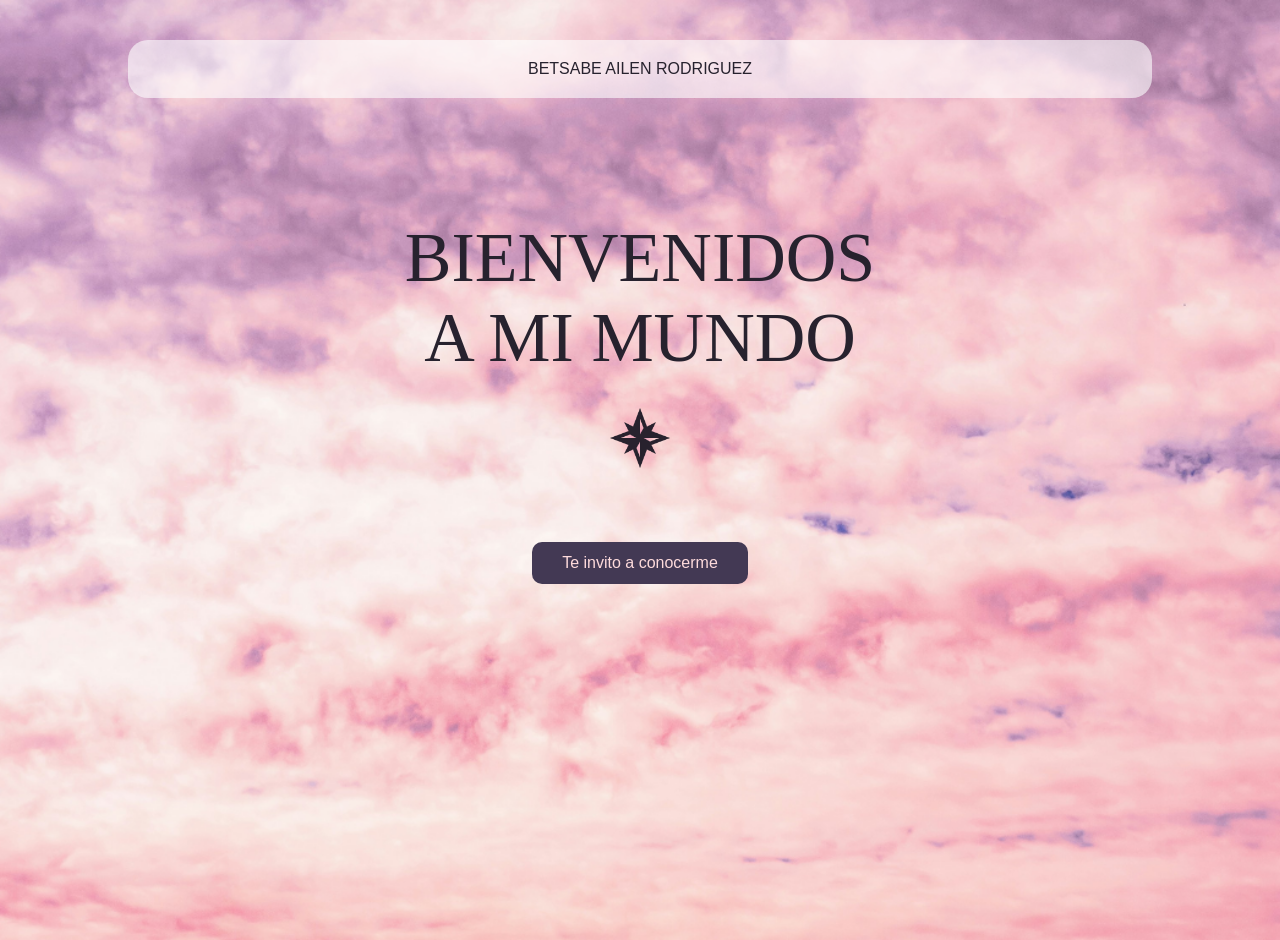
==== index.html @ e7bfa45a "First commit" ====
<!DOCTYPE html>
<html lang="es">

<head>
    <meta charset="UTF-8">
    <meta name="viewport" content="width=device-width, initial-scale=1.0">
    <title>Betsabe Ailen Rodriguez</title>
    <link rel="stylesheet" href="design.css">
</head>

<body class="index-bg">

<section class="header">
    BETSABE AILEN RODRIGUEZ
</section>

<section class="hero">

    <h1 class="titulo">
        BIENVENIDOS <br>
        A MI MUNDO
    </h1>

    <img src="images/estrella.png" class="icono">

    <div class="boton">
        <a href="about.html">Te invito a conocerme</a>
    </div>

</section>

</body>
</html>
---- design.css ----
body{
    margin: 0;
    font-family: Montserrat, Arial, sans-serif;
}

/* =========================
   FONDOS
========================= */

.index-bg{
    background-image: url("images/fondo1.png");
    background-size: cover;
    background-position: center;
    background-repeat: no-repeat;
    min-height: 100vh;
}

.about-bg{
    background-image: url("images/fondo2.png");
    background-size: cover;
    background-position: center;
    background-repeat: no-repeat;
    min-height: 100vh;
}

/* =========================
   INDEX
========================= */

.header{
    text-align: center;
    font-family: Lato, Arial, sans-serif;
    color: #27222e;
    background-color: rgba(255,255,255,0.6);
    margin: 40px auto;
    width: 80%;
    padding: 20px;
    border-radius: 20px;
    box-sizing: border-box;
}

.hero{
    text-align: center;
    margin-top: 120px;
}

.titulo{
    font-family: "Bodoni FLF", serif;
    color: #27222e;
    font-size: 70px;
    font-weight: 400;
    margin: 0;
}

.icono{
    width: 60px;
    margin: 30px 0;
}

.boton{
    margin-top: 40px;
}

.boton a{
    text-decoration: none;
    color: #fedbdc;
    background-color: #433954;
    padding: 12px 30px;
    border-radius: 10px;
    display: inline-block;
    font-family: Montserrat, Arial, sans-serif;
}

/* =========================
   ABOUT
========================= */

.about-body{
    background-image: url("images/fondo2.png");
    background-size: cover;
    background-position: center top;
    background-repeat: no-repeat;
    min-height: 100vh;
    padding-top: 20px;
    box-sizing: border-box;
}

.about-card{
    width: 1180px;
    margin: 22px auto 0 auto;
    background-color: rgba(255, 245, 246, 0.78);
    border-radius: 18px;
    padding: 22px 26px 26px 26px;
    box-sizing: border-box;
    display: flex;
    justify-content: space-between;
    gap: 28px;
}

.about-left{
    width: 58%;
}

.about-right{
    width: 36%;
    padding-top: 6px;
}

.about-header{
    display: flex;
    align-items: flex-start;
    gap: 18px;
    margin-bottom: 12px;
}

.about-photo{
    width: 96px;
    height: 96px;
    border-radius: 50%;
    object-fit: cover;
    flex-shrink: 0;
}

.about-title-group{
    padding-top: 2px;
}

.about-title{
    margin: 0;
    font-family: Lato, Arial, sans-serif;
    font-size: 36px;
    font-weight: 400;
    color: #27222e;
    line-height: 1.1;
}

.about-quote{
    margin: 10px 0 0 0;
    font-family: Lato, Arial, sans-serif;
    font-size: 22px;
    font-weight: 400;
    color: #27222e;
    line-height: 1.2;
}

.about-description{
    margin: 18px 0 18px 0;
    max-width: 640px;
    font-size: 20px;
    line-height: 1.28;
    color: #0e0c0f;
}

.about-highlight{
    width: 560px;
    background-color: #cd96bb;
    border-radius: 12px;
    padding: 18px;
    box-sizing: border-box;
    font-size: 18px;
    line-height: 1.35;
    color: #0e0c0f;
}

.info-block{
    margin-bottom: 16px;
}

.info-title-row{
    display: flex;
    align-items: flex-start;
    gap: 12px;
    margin-bottom: 4px;
}

.info-icon{
    width: 42px;
    height: 42px;
    object-fit: contain;
    margin-top: 2px;
    flex-shrink: 0;
}

.info-title{
    margin: 0;
    font-family: Lato, Arial, sans-serif;
    font-size: 24px;
    font-weight: 400;
    color: #27222e;
    line-height: 1.15;
}

.info-text{
    margin: 2px 0 0 0;
    font-size: 18px;
    line-height: 1.25;
    color: #0e0c0f;
}

/* =========================
   MASCOTAS
========================= */

.pets-block{
    margin-top: 10px;
}

.pets-title{
    margin-bottom: 10px;
}

.pets-container{
    display: flex;
    justify-content: space-around;
    align-items: flex-start;
    gap: 20px;
}

.pet{
    text-align: center;
    width: 120px;
}

.pet img{
    width: 80px;
    height: 80px;
    border-radius: 50%;
    object-fit: cover;
    display: block;
    margin: 0 auto;
}

.pet p{
    margin: 8px 0 0 0;
    font-size: 16px;
    line-height: 1.2;
    color: #0e0c0f;
}

/* =========================
   REDES
========================= */

.social-section{
    margin-left: 44px;
    margin-top: 470px;
    padding-bottom: 26px;
}

.social-title{
    margin: 0 0 10px 0;
    font-size: 18px;
    color: #fff5f6;
}

.social-icon{
    width: 34px;
    height: 34px;
    margin-right: 10px;
    vertical-align: middle;
}
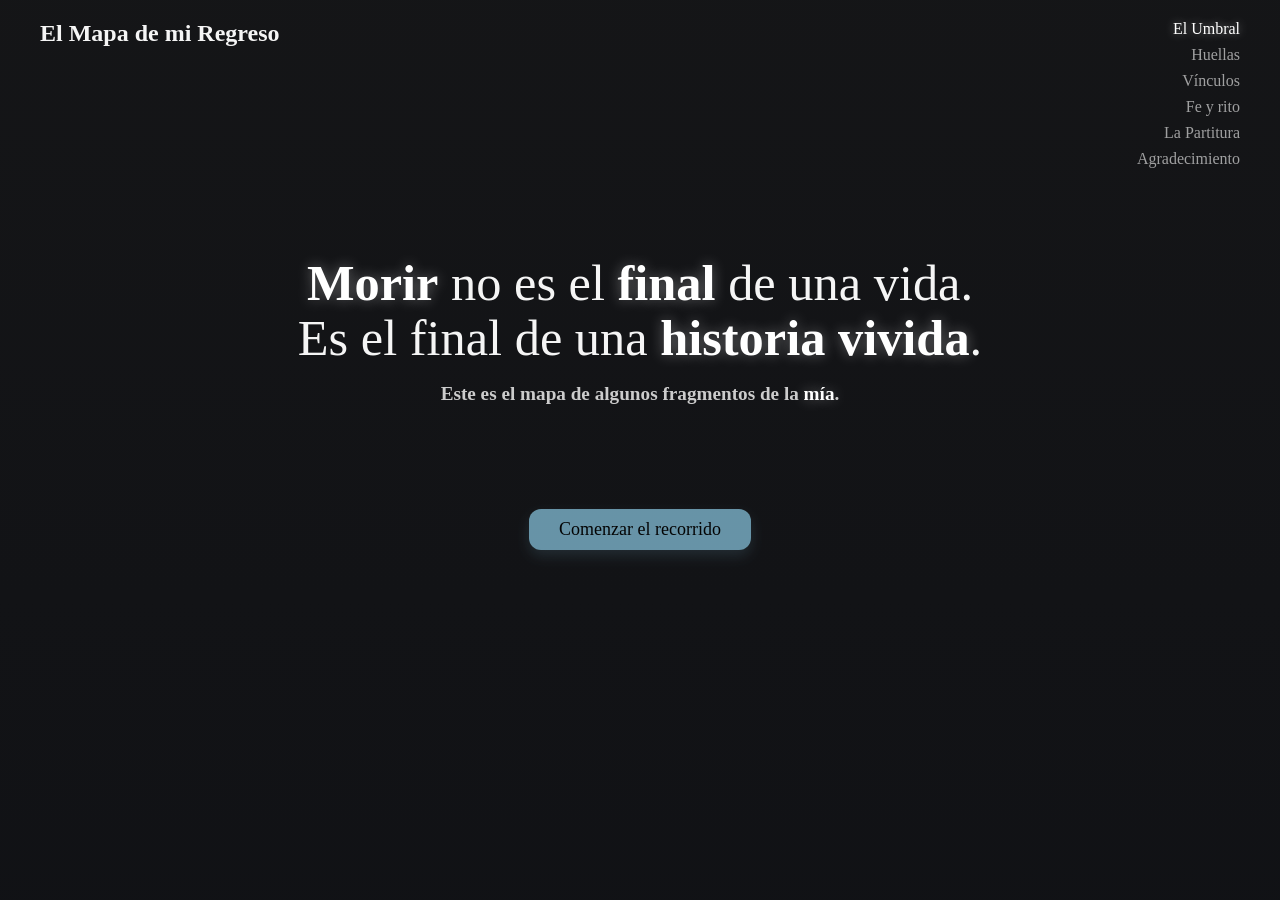
==== commit d4d8c504: "Proyecto rearmado" ====
--- a/index.html
+++ b/index.html
@@ -1,33 +1,176 @@
-<!DOCTYPE html>
+﻿<!DOCTYPE html>
 <html lang="es">
-
 <head>
     <meta charset="UTF-8">
-    <meta name="viewport" content="width=device-width, initial-scale=1.0">
-    <title>Betsabe Ailen Rodriguez</title>
-    <link rel="stylesheet" href="design.css">
+    <title>El Mapa de mi Regreso - El Umbral</title>
+    <style>
+        /* --- Estilos Básicos Basados en el PDF Resumen --- */
+        
+        body {
+            /* Estética sobria con fondo de arena oscura y texto blanco suave [cite: 555] */
+            background-color: #1A1A1A; 
+            background-image: linear-gradient(180deg, rgba(10, 12, 18, 0.34), rgba(10, 12, 18, 0.58)), url("img/fondo-arena.png"); /* Mismo fondo que index.html pero más difuso [cite: 555] */
+            background-size: cover;
+            background-position: top center;
+            background-repeat: no-repeat;
+            background-attachment: scroll;
+            color: #F5F5F5;
+            /* Tipografía Serif para el cuerpo [cite: 555] */
+            font-family: serif; 
+            margin: 0;
+            padding: 0;
+            min-height: 100vh;
+            /* Efecto de aparición suave al cargar [cite: 561] */
+            animation: fadeInAnimation 3s;
+        }
+
+        /* Definición de la animación fade-in [cite: 561] */
+        @keyframes fadeInAnimation {
+            from { opacity: 0; }
+            to { opacity: 1; }
+        }
+
+        /* --- Maquetación del Encabezado (Header) --- */
+        
+        header {
+            /* overflow: hidden para contener los elementos con float  */
+            overflow: hidden; 
+            padding: 20px 40px;
+        }
+
+        .titulo-web {
+            /* Título de la web en el extremo superior izquierdo  */
+            float: left;
+            font-size: 24px;
+            margin: 0;
+        }
+
+        /* --- Menú de Navegación Vertical Minimalista --- */
+        
+        nav.menu-vertical {
+            /* Menú desplegado en el extremo derecho  */
+            float: right; 
+        }
+
+        nav.menu-vertical ul {
+            /* Estructurado como una lista sin puntos  */
+            list-style-type: none; 
+            margin: 0;
+            padding: 0;
+            /* Alineación del texto a la derecha dentro del menú vertical */
+            text-align: right; 
+        }
+
+        nav.menu-vertical li {
+            margin-bottom: 8px; /* Espaciado entre opciones */
+        }
+
+        nav.menu-vertical a {
+            /* Enlaces en color blanco para suavidad visual y sin subrayado [cite: 555, 557] */
+            color: #F5F5F5; 
+            text-decoration: none; 
+            font-size: 16px;
+            transition: color 0.25s ease, opacity 0.25s ease, text-shadow 0.25s ease;
+            opacity: 0.62;
+            text-shadow: none;
+        }
+
+        nav.menu-vertical a:hover,
+        nav.menu-vertical a.active {
+            color: #FFFFFF;
+            opacity: 1;
+            text-shadow: 0 0 10px rgba(255, 255, 255, 0.45);
+        }
+
+        /* --- Contenido Principal Centrado --- */
+        
+        main.contenido-centrado {
+            /* Contenido principal alineado al medio como punto focal  */
+            text-align: center; 
+            /* Posicionamiento estático con márgenes para centrado vertical visual */
+            margin-top: 60px; 
+            padding: 0 20px;
+        }
+
+        h1.frase-potente {
+            /* Frase potente en tipografía Serif blanca [cite: 555, 558] */
+            font-size: 3.15em;
+            line-height: 1.1;
+            margin-bottom: 8px;
+            font-weight: normal; /* Para un aspecto más sobrio y reflexivo [cite: 554] */
+        }
+
+        .resalte-palabra {
+            color: #FFFFFF;
+            font-weight: 600;
+            text-shadow: 0 0 14px rgba(255, 255, 255, 0.35);
+        }
+
+        h2.subfrase {
+            /* Subfrase con matiz personal  */
+            font-size: 1.2em;
+            margin-bottom: 100px;
+            color: #CCCCCC; /* Un gris más suave */
+        }
+
+        /* --- Botón de Acción Estilizado --- */
+        
+        .boton-comenzar {
+            /* Enlace estilizado como botón con esquinas redondeadas y fondo celeste suave  */
+            display: inline-block; 
+            margin-top: 4px;
+            padding: 10px 30px;
+            background-color: skyblue; 
+            color: black; /* Texto oscuro para contraste */
+            text-decoration: none; 
+            border-radius: 12px; 
+            font-size: 18px;
+            opacity: 0.78;
+            filter: brightness(0.9) saturate(0.9);
+            box-shadow: 0 6px 14px rgba(135, 206, 235, 0.2);
+            /* Transición suave para la interacción (hover) */
+            transition: opacity 0.25s ease, filter 0.25s ease, box-shadow 0.25s ease, transform 0.25s ease; 
+        }
+
+        .boton-comenzar:hover {
+            opacity: 1;
+            filter: brightness(1.12) saturate(1.08);
+            box-shadow: 0 10px 24px rgba(135, 206, 235, 0.45);
+            transform: translateY(-1px);
+        }
+
+    </style>
 </head>
+<body>
 
-<body class="index-bg">
+    <audio id="musicaFondo" autoplay loop>
+        <source src="audio/wagner-symphony.mp3" type="audio/mpeg">
+        Tu navegador no soporta el elemento de audio.
+    </audio>
 
-<section class="header">
-    BETSABE AILEN RODRIGUEZ
-</section>
+    <header>
+        <h1 class="titulo-web">El Mapa de mi Regreso </h1>
+        <nav class="menu-vertical">
+            <ul>
+                <li><a href="index.html" class="active">El Umbral </a></li>
+                <li><a href="huellas.html">Huellas </a></li>
+                <li><a href="vinculos-entrada.html">Vínculos </a></li>
+                <li><a href="fe-rito.html">Fe y rito </a></li>
+                <li><a href="partitura.html">La Partitura </a></li>
+                <li><a href="agradecimiento.html">Agradecimiento </a></li>
+            </ul>
+        </nav>
+    </header>
 
-<section class="hero">
-
-    <h1 class="titulo">
-        BIENVENIDOS <br>
-        A MI MUNDO
-    </h1>
-
-    <img src="images/estrella.png" class="icono">
-
-    <div class="boton">
-        <a href="about.html">Te invito a conocerme</a>
-    </div>
-
-</section>
+    <main class="contenido-centrado">
+        <h1 class="frase-potente"><span class="resalte-palabra">Morir</span> no es el <span class="resalte-palabra">final</span> de una vida.<br>Es el final de una <span class="resalte-palabra">historia vivida</span>.</h1>
+        <h2 class="subfrase">Este es el mapa de algunos fragmentos de la <span class="resalte-palabra">mía</span>.</h2>
+        
+        <a href="huellas.html" class="boton-comenzar" onclick="document.getElementById('musicaFondo').play()">
+            Comenzar el recorrido 
+        </a>
+    </main>
 
 </body>
-</html>+</html>
+
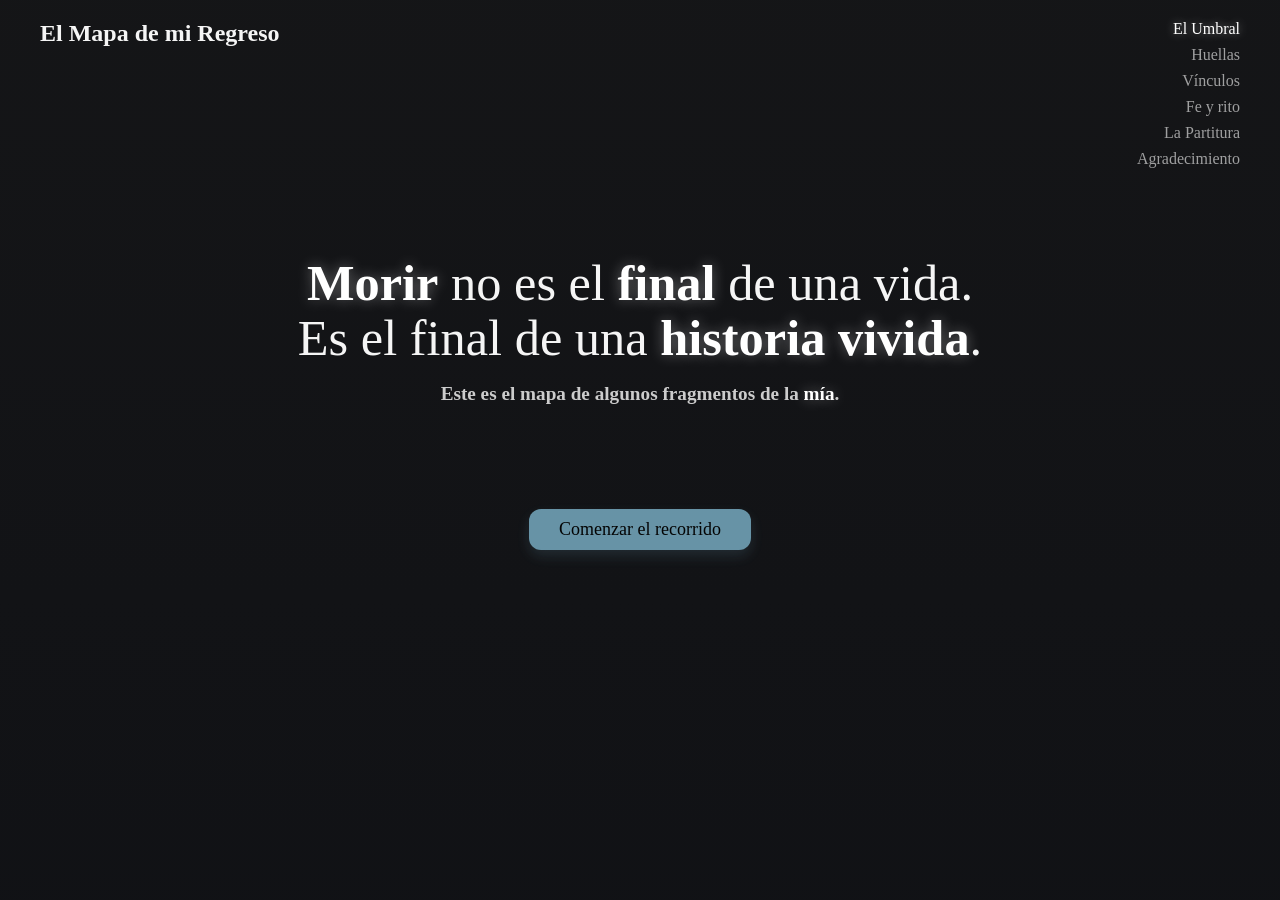
==== commit 16f3919d: "Se eliminó el código JavaScript no utilizado para el observador de intersecciones y las animaciones," ====
--- a/index.html
+++ b/index.html
@@ -2,6 +2,7 @@
 <html lang="es">
 <head>
     <meta charset="UTF-8">
+    <link rel="icon" type="image/x-icon" href="img/star.ico">
     <title>El Mapa de mi Regreso - El Umbral</title>
     <style>
         /* --- Estilos Básicos Basados en el PDF Resumen --- */
@@ -166,7 +167,7 @@
         <h1 class="frase-potente"><span class="resalte-palabra">Morir</span> no es el <span class="resalte-palabra">final</span> de una vida.<br>Es el final de una <span class="resalte-palabra">historia vivida</span>.</h1>
         <h2 class="subfrase">Este es el mapa de algunos fragmentos de la <span class="resalte-palabra">mía</span>.</h2>
         
-        <a href="huellas.html" class="boton-comenzar" onclick="document.getElementById('musicaFondo').play()">
+        <a href="huellas.html" class="boton-comenzar">
             Comenzar el recorrido 
         </a>
     </main>
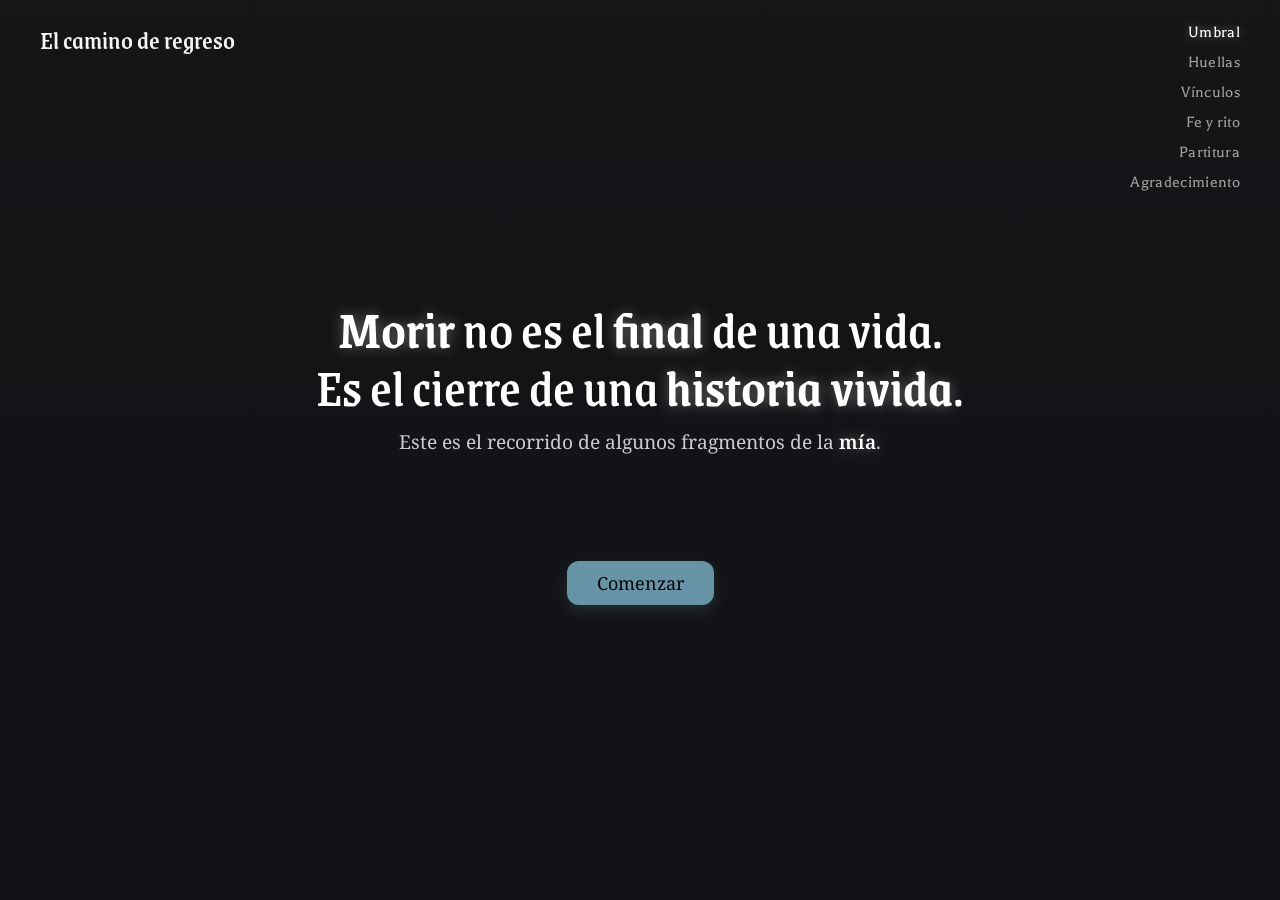
==== commit 4e504aef: "fix: formato css" ====
--- a/index.html
+++ b/index.html
@@ -1,148 +1,13 @@
-﻿<!DOCTYPE html>
+<!DOCTYPE html>
 <html lang="es">
 <head>
     <meta charset="UTF-8">
+    <meta name="viewport" content="width=device-width, initial-scale=1.0">
     <link rel="icon" type="image/x-icon" href="img/star.ico">
-    <title>El Mapa de mi Regreso - El Umbral</title>
-    <style>
-        /* --- Estilos Básicos Basados en el PDF Resumen --- */
-        
-        body {
-            /* Estética sobria con fondo de arena oscura y texto blanco suave [cite: 555] */
-            background-color: #1A1A1A; 
-            background-image: linear-gradient(180deg, rgba(10, 12, 18, 0.34), rgba(10, 12, 18, 0.58)), url("img/fondo-arena.png"); /* Mismo fondo que index.html pero más difuso [cite: 555] */
-            background-size: cover;
-            background-position: top center;
-            background-repeat: no-repeat;
-            background-attachment: scroll;
-            color: #F5F5F5;
-            /* Tipografía Serif para el cuerpo [cite: 555] */
-            font-family: serif; 
-            margin: 0;
-            padding: 0;
-            min-height: 100vh;
-            /* Efecto de aparición suave al cargar [cite: 561] */
-            animation: fadeInAnimation 3s;
-        }
-
-        /* Definición de la animación fade-in [cite: 561] */
-        @keyframes fadeInAnimation {
-            from { opacity: 0; }
-            to { opacity: 1; }
-        }
-
-        /* --- Maquetación del Encabezado (Header) --- */
-        
-        header {
-            /* overflow: hidden para contener los elementos con float  */
-            overflow: hidden; 
-            padding: 20px 40px;
-        }
-
-        .titulo-web {
-            /* Título de la web en el extremo superior izquierdo  */
-            float: left;
-            font-size: 24px;
-            margin: 0;
-        }
-
-        /* --- Menú de Navegación Vertical Minimalista --- */
-        
-        nav.menu-vertical {
-            /* Menú desplegado en el extremo derecho  */
-            float: right; 
-        }
-
-        nav.menu-vertical ul {
-            /* Estructurado como una lista sin puntos  */
-            list-style-type: none; 
-            margin: 0;
-            padding: 0;
-            /* Alineación del texto a la derecha dentro del menú vertical */
-            text-align: right; 
-        }
-
-        nav.menu-vertical li {
-            margin-bottom: 8px; /* Espaciado entre opciones */
-        }
-
-        nav.menu-vertical a {
-            /* Enlaces en color blanco para suavidad visual y sin subrayado [cite: 555, 557] */
-            color: #F5F5F5; 
-            text-decoration: none; 
-            font-size: 16px;
-            transition: color 0.25s ease, opacity 0.25s ease, text-shadow 0.25s ease;
-            opacity: 0.62;
-            text-shadow: none;
-        }
-
-        nav.menu-vertical a:hover,
-        nav.menu-vertical a.active {
-            color: #FFFFFF;
-            opacity: 1;
-            text-shadow: 0 0 10px rgba(255, 255, 255, 0.45);
-        }
-
-        /* --- Contenido Principal Centrado --- */
-        
-        main.contenido-centrado {
-            /* Contenido principal alineado al medio como punto focal  */
-            text-align: center; 
-            /* Posicionamiento estático con márgenes para centrado vertical visual */
-            margin-top: 60px; 
-            padding: 0 20px;
-        }
-
-        h1.frase-potente {
-            /* Frase potente en tipografía Serif blanca [cite: 555, 558] */
-            font-size: 3.15em;
-            line-height: 1.1;
-            margin-bottom: 8px;
-            font-weight: normal; /* Para un aspecto más sobrio y reflexivo [cite: 554] */
-        }
-
-        .resalte-palabra {
-            color: #FFFFFF;
-            font-weight: 600;
-            text-shadow: 0 0 14px rgba(255, 255, 255, 0.35);
-        }
-
-        h2.subfrase {
-            /* Subfrase con matiz personal  */
-            font-size: 1.2em;
-            margin-bottom: 100px;
-            color: #CCCCCC; /* Un gris más suave */
-        }
-
-        /* --- Botón de Acción Estilizado --- */
-        
-        .boton-comenzar {
-            /* Enlace estilizado como botón con esquinas redondeadas y fondo celeste suave  */
-            display: inline-block; 
-            margin-top: 4px;
-            padding: 10px 30px;
-            background-color: skyblue; 
-            color: black; /* Texto oscuro para contraste */
-            text-decoration: none; 
-            border-radius: 12px; 
-            font-size: 18px;
-            opacity: 0.78;
-            filter: brightness(0.9) saturate(0.9);
-            box-shadow: 0 6px 14px rgba(135, 206, 235, 0.2);
-            /* Transición suave para la interacción (hover) */
-            transition: opacity 0.25s ease, filter 0.25s ease, box-shadow 0.25s ease, transform 0.25s ease; 
-        }
-
-        .boton-comenzar:hover {
-            opacity: 1;
-            filter: brightness(1.12) saturate(1.08);
-            box-shadow: 0 10px 24px rgba(135, 206, 235, 0.45);
-            transform: translateY(-1px);
-        }
-
-    </style>
+    <link rel="stylesheet" href="css/styles.css">
+    <title>El camino de regreso - Umbral</title>
 </head>
-<body>
+<body id="pagina-umbral">
 
     <audio id="musicaFondo" autoplay loop>
         <source src="audio/wagner-symphony.mp3" type="audio/mpeg">
@@ -150,28 +15,28 @@
     </audio>
 
     <header>
-        <h1 class="titulo-web">El Mapa de mi Regreso </h1>
+        <h1 class="titulo-web">El camino de regreso</h1>
         <nav class="menu-vertical">
             <ul>
-                <li><a href="index.html" class="active">El Umbral </a></li>
-                <li><a href="huellas.html">Huellas </a></li>
-                <li><a href="vinculos-entrada.html">Vínculos </a></li>
-                <li><a href="fe-rito.html">Fe y rito </a></li>
-                <li><a href="partitura.html">La Partitura </a></li>
-                <li><a href="agradecimiento.html">Agradecimiento </a></li>
+                <li><a href="index.html" class="active">Umbral</a></li>
+                <li><a href="huellas.html">Huellas</a></li>
+                <li><a href="vinculos-entrada.html">Vínculos</a></li>
+                <li><a href="fe-rito.html">Fe y rito</a></li>
+                <li><a href="partitura.html">Partitura</a></li>
+                <li><a href="agradecimiento.html">Agradecimiento</a></li>
             </ul>
         </nav>
     </header>
 
     <main class="contenido-centrado">
-        <h1 class="frase-potente"><span class="resalte-palabra">Morir</span> no es el <span class="resalte-palabra">final</span> de una vida.<br>Es el final de una <span class="resalte-palabra">historia vivida</span>.</h1>
-        <h2 class="subfrase">Este es el mapa de algunos fragmentos de la <span class="resalte-palabra">mía</span>.</h2>
-        
-        <a href="huellas.html" class="boton-comenzar">
-            Comenzar el recorrido 
-        </a>
+        <h1 class="titulo-especial">
+            <span class="resalte-palabra">Morir</span> no es el <span class="resalte-palabra">final</span> de una vida.<br>
+            Es el cierre de una <span class="resalte-palabra">historia vivida</span>.
+        </h1>
+        <h2 class="subtitulo-especial">Este es el recorrido de algunos fragmentos de la <span class="resalte-palabra">mía</span>.</h2>
+
+        <a href="huellas.html" class="boton-comenzar">Comenzar</a>
     </main>
 
 </body>
 </html>
-
--- a/css/styles.css
+++ b/css/styles.css
@@ -0,0 +1,825 @@
+/* =============================================================
+   El Camino de Regreso — CSS global unificado
+   Organización:
+        1. Base
+        2. Layout (header, nav, main)
+        3. Tipografía
+        4. Componentes
+        5. Páginas específicas
+        6. Responsive
+   ============================================================= */
+
+@import url('https://fonts.googleapis.com/css2?family=Balthazar&family=Caveat&family=Grenze:wght@400;500&family=Noto+Sans:wght@400;600&family=Noto+Serif:ital,wght@0,400;0,600;1,400&display=swap');
+
+
+/* =============================================================
+   1. BASE
+   ============================================================= */
+
+body {
+    background-color: #1A1A1A;
+    background-size: cover;
+    background-position: top center;
+    background-repeat: no-repeat;
+    background-attachment: scroll;
+    color: #F5F5F5;
+    font-family: 'Noto Sans', sans-serif;
+    margin: 0;
+    padding: 0;
+    min-height: 100vh;
+    animation: fadeInAnimation 3s;
+}
+
+@keyframes fadeInAnimation {
+    from { opacity: 0; }
+    to { opacity: 1; }
+}
+
+
+/* =============================================================
+   2. LAYOUT
+   ============================================================= */
+
+/* ---- Header tipo A: flotante sobre el flujo (portadas e índices) ---- */
+header {
+    overflow: hidden;
+    padding: 20px 40px;
+}
+
+.titulo-web {
+    float: left;
+    font-family: 'Grenze', serif;
+    font-size: 26px;
+    font-weight: 500;
+    margin: 0;
+}
+
+nav.menu-vertical {
+    float: right;
+}
+
+nav.menu-vertical ul {
+    list-style-type: none;
+    margin: 0;
+    padding: 0;
+    text-align: right;
+}
+
+nav.menu-vertical li {
+    margin-bottom: 8px;
+}
+
+nav.menu-vertical a {
+    color: #F5F5F5;
+    text-decoration: none;
+    font-family: 'Balthazar', serif;
+    font-size: 17px;
+    letter-spacing: 0.02em;
+    opacity: 0.62;
+    text-shadow: none;
+    transition: color 0.25s ease, opacity 0.25s ease, text-shadow 0.25s ease;
+}
+
+nav.menu-vertical a:hover,
+nav.menu-vertical a.active {
+    color: #FFFFFF;
+    opacity: 1;
+    text-shadow: 0 0 10px rgba(255, 255, 255, 0.45);
+}
+
+/* ---- Header tipo B: fijo arriba (páginas narrativas) ---- */
+body.header-fijo header {
+    overflow: visible;
+    display: flex;
+    justify-content: space-between;
+    align-items: flex-start;
+    gap: 24px;
+    padding: 20px 40px;
+    position: fixed;
+    top: 0;
+    left: 0;
+    width: 100%;
+    box-sizing: border-box;
+    z-index: 1000;
+}
+
+body.header-fijo .titulo-web {
+    float: none;
+}
+
+body.header-fijo nav.menu-vertical {
+    float: none;
+    flex-shrink: 0;
+}
+
+/* ---- Contenedores de contenido ---- */
+main.contenido-centrado {
+    text-align: center;
+    margin-top: 60px;
+    padding: 0 20px;
+}
+
+main.contenido-bloques {
+    text-align: center;
+    margin-top: 0;
+    padding: 130px 20px 120px;
+}
+
+main.contenido-seccion {
+    text-align: center;
+    margin-top: 60px;
+    padding: 0 20px 80px 20px;
+}
+
+
+/* =============================================================
+   3. TIPOGRAFÍA
+   ============================================================= */
+
+/* ---- Títulos de sección ---- */
+h1.titulo-seccion,
+h2.titulo-seccion {
+    font-family: 'Balthazar', serif;
+    line-height: 1.2;
+    margin: 0 0 28px;
+    font-weight: normal;
+    color: #FFFFFF;
+    letter-spacing: 0.01em;
+}
+
+h1.titulo-seccion {
+    font-size: 3.3em;
+}
+
+h2.titulo-seccion {
+    font-size: 2.2em;
+}
+
+/* ---- Títulos especiales (portadas / cierres) ---- */
+h1.titulo-especial {
+    font-family: 'Grenze', serif;
+    font-size: 3.3em;
+    line-height: 1.1;
+    margin: 0 0 28px;
+    font-weight: 500;
+    color: #FFFFFF;
+}
+
+h2.subtitulo-especial {
+    font-family: 'Noto Serif', serif;
+    font-size: 1.2em;
+    line-height: 1.5;
+    margin: -16px auto 32px;
+    font-weight: normal;
+    color: #CCCCCC;
+    max-width: 820px;
+}
+
+/* ---- Párrafos ---- */
+p.texto-narrativo {
+    font-family: 'Noto Sans', sans-serif;
+    font-size: 1.05em;
+    line-height: 1.65;
+    color: #CCCCCC;
+    max-width: 800px;
+    margin: 0 auto 12px auto;
+    text-align: center;
+}
+
+p.entrada-texto {
+    font-family: 'Noto Sans', sans-serif;
+    font-size: 1.08em;
+    line-height: 1.65;
+    color: #D5D5D5;
+    max-width: 820px;
+    margin: 0 auto 20px auto;
+    text-align: center;
+}
+
+p.frase-reflexiva {
+    font-family: 'Noto Serif', serif;
+    font-size: 1.08em;
+    line-height: 1.7;
+    color: #D8D8D8;
+    font-style: italic;
+    max-width: 720px;
+    margin: 30px auto 0;
+    text-align: center;
+}
+
+.resalte-palabra {
+    color: #FFFFFF;
+    font-weight: 600;
+    text-shadow: 0 0 14px rgba(255, 255, 255, 0.35);
+}
+
+
+/* =============================================================
+   4. COMPONENTES
+   ============================================================= */
+
+/* ---- Bloque narrativo de pantalla completa ---- */
+.bloque-narrativo {
+    min-height: calc(100vh - 150px);
+    display: flex;
+    flex-direction: column;
+    justify-content: center;
+    align-items: center;
+    margin-bottom: 0;
+    padding: 20px 0;
+    box-sizing: border-box;
+}
+
+/* ---- Botón rectangular pill (comenzar / continuar) ---- */
+.boton-comenzar,
+.boton-continuar {
+    display: inline-block;
+    margin-top: 4px;
+    padding: 10px 30px;
+    background-color: skyblue;
+    color: black;
+    text-decoration: none;
+    border-radius: 12px;
+    font-family: 'Noto Serif', serif;
+    font-size: 18px;
+    opacity: 0.78;
+    filter: brightness(0.9) saturate(0.9);
+    box-shadow: 0 6px 14px rgba(135, 206, 235, 0.2);
+    transition: opacity 0.25s ease, filter 0.25s ease, box-shadow 0.25s ease, transform 0.25s ease;
+}
+
+.boton-comenzar:hover,
+.boton-continuar:hover {
+    opacity: 1;
+    filter: brightness(1.12) saturate(1.08);
+    box-shadow: 0 10px 24px rgba(135, 206, 235, 0.45);
+    transform: translateY(-1px);
+}
+
+/* ---- Botón circular flotante (siguiente sección) ---- */
+.boton-flecha {
+    position: fixed;
+    right: 22px;
+    top: 50%;
+    transform: translateY(-50%);
+    display: inline-flex;
+    align-items: center;
+    justify-content: center;
+    width: 54px;
+    height: 54px;
+    background-color: skyblue;
+    color: black;
+    text-decoration: none;
+    border-radius: 999px;
+    font-family: 'Noto Serif', serif;
+    font-size: 28px;
+    font-weight: bold;
+    opacity: 0.78;
+    filter: brightness(0.9) saturate(0.9);
+    box-shadow: 0 6px 14px rgba(135, 206, 235, 0.2);
+    transition: opacity 0.25s ease, filter 0.25s ease, box-shadow 0.25s ease, transform 0.25s ease;
+    z-index: 50;
+}
+
+.boton-flecha:hover {
+    opacity: 1;
+    filter: brightness(1.12) saturate(1.08);
+    box-shadow: 0 10px 24px rgba(135, 206, 235, 0.45);
+    transform: translateY(calc(-50% - 1px));
+}
+
+/* ---- Lista de vínculos (mapa y detalle) ---- */
+.lista-vinculos {
+    position: relative;
+    width: min(1200px, 94vw);
+    height: clamp(420px, 62vh, 760px);
+    margin: 0 auto 52px auto;
+}
+
+.boton-vinculo {
+    position: absolute;
+    transform: translate(-50%, -50%);
+    display: inline-block;
+    padding: 10px 18px;
+    border-radius: 999px;
+    text-decoration: none;
+    color: #F5F5F5;
+    font-family: 'Noto Serif', serif;
+    font-size: 1em;
+    border: 1px solid rgba(245, 245, 245, 0.28);
+    background: rgba(255, 255, 255, 0.05);
+    opacity: 0.85;
+    transition: opacity 0.25s ease, background-color 0.25s ease, transform 0.25s ease;
+}
+
+.boton-vinculo:hover {
+    opacity: 1;
+    background: rgba(255, 255, 255, 0.12);
+    transform: translate(-50%, calc(-50% - 1px));
+}
+
+/* Posiciones únicas de cada botón de vínculo */
+.boton-vinculo.pos-mama     { left: 20%; top: 15%; }
+.boton-vinculo.pos-hermana  { left: 78%; top: 8%; }
+.boton-vinculo.pos-esposo   { left: 45%; top: 68%; }
+.boton-vinculo.pos-papa     { left: 10%; top: 35%; }
+.boton-vinculo.pos-gatos    { left: 68%; top: 75%; }
+.boton-vinculo.pos-perros1  { left: 20%; top: 67%; }
+.boton-vinculo.pos-perros2  { left: 90%; top: 70%; }
+
+
+/* =============================================================
+   5. PÁGINAS ESPECÍFICAS
+   ============================================================= */
+
+/* ---- 5.1 Umbral (portada) ---- */
+#pagina-umbral {
+    background-image:
+        linear-gradient(180deg, rgba(10, 12, 18, 0.34), rgba(10, 12, 18, 0.58)),
+        url("../img/fondo-arena.png");
+}
+
+#pagina-umbral main.contenido-centrado {
+    margin-top: 80px;
+}
+
+#pagina-umbral h2.subtitulo-especial {
+    margin-bottom: 100px;
+}
+
+
+/* ---- 5.2 Huellas ---- */
+#pagina-huellas {
+    background-image:
+        linear-gradient(180deg, rgba(10, 12, 18, 0.34), rgba(10, 12, 18, 0.58)),
+        url("../img/fondo-arena.png");
+}
+
+#pagina-huellas table.tabla-gustos {
+    border-collapse: collapse;
+    width: 82%;
+    max-width: 760px;
+    margin: 36px auto;
+    text-align: left;
+    font-size: 0.92em;
+    color: #CCCCCC;
+    background-color: rgba(255, 255, 255, 0.03);
+    border-radius: 8px;
+    overflow: hidden;
+}
+
+#pagina-huellas table.tabla-gustos th,
+#pagina-huellas table.tabla-gustos td {
+    padding: 12px 16px;
+    border-bottom: 1px solid rgba(255, 255, 255, 0.05);
+}
+
+#pagina-huellas table.tabla-gustos th {
+    color: #FFFFFF;
+    font-weight: 600;
+    text-transform: uppercase;
+    font-size: 0.9em;
+    letter-spacing: 1px;
+}
+
+#pagina-huellas table.tabla-gustos tr:last-child td {
+    border-bottom: none;
+}
+
+/* ---- 5.3 Vínculos — Entrada ---- */
+#pagina-vinculos-entrada {
+    background-image:
+        linear-gradient(180deg, rgba(10, 12, 18, 0.34), rgba(10, 12, 18, 0.58)),
+        url("../img/arena-objetos.png");
+    background-size: 100% auto;
+}
+
+#pagina-vinculos-entrada .acciones-entrada {
+    display: flex;
+    justify-content: center;
+    gap: 16px;
+    flex-wrap: wrap;
+    margin-top: 48px;
+}
+
+
+/* ---- 5.4 Vínculos — Mapa ---- */
+#pagina-vinculos-mapa {
+    background-image: url("../img/arena-objetos.png");
+    background-size: cover;
+    background-position: center center;
+    background-repeat: no-repeat;
+}
+
+#pagina-vinculos-mapa main.contenido-seccion {
+    margin-top: 0;
+    padding-bottom: 35px;
+}
+
+
+/* ---- 5.5 Vínculos — Detalle (común a los 7) ---- */
+body.vinculo-detalle {
+    background-size: cover;
+    background-position: center center;
+    background-repeat: no-repeat;
+    animation: none;
+}
+
+body.vinculo-detalle header {
+    position: relative;
+    z-index: 100;
+}
+
+body.vinculo-detalle main.contenido-seccion {
+    margin-top: 0;
+    padding-bottom: 0;
+}
+
+body.vinculo-detalle .overlay-vinculos {
+    position: fixed;
+    top: 0;
+    left: 0;
+    width: 100%;
+    height: 100%;
+    z-index: 1;
+    cursor: pointer;
+}
+
+body.vinculo-detalle .lista-vinculos {
+    z-index: 40;
+    pointer-events: none;
+}
+
+body.vinculo-detalle .boton-vinculo {
+    z-index: 25;
+    pointer-events: auto;
+}
+
+body.vinculo-detalle .boton-vinculo.active {
+    opacity: 1;
+    background: rgba(255, 255, 255, 0.20);
+    border-color: rgba(255, 255, 255, 0.65);
+    box-shadow: 0 0 0 1px rgba(255, 255, 255, 0.12), 0 0 18px rgba(255, 255, 255, 0.10);
+}
+
+body.vinculo-detalle .contenedor-principal {
+    position: relative;
+    width: 100%;
+    height: 520px;
+    z-index: 7;
+}
+
+body.vinculo-detalle .contenedor-imagen-texto {
+    position: absolute;
+    transform: translate(-50%, -50%);
+    width: min(550px, 85vw);
+    height: 520px;
+    background-image: url("../img/papel-vintage.png");
+    background-size: contain;
+    background-position: center;
+    background-repeat: no-repeat;
+    display: flex;
+    align-items: center;
+    justify-content: center;
+    z-index: 30;
+    text-decoration: none;
+    cursor: pointer;
+}
+
+/* Posiciones únicas de cada papel vintage (se ubican cerca del botón activo) */
+body.vinculo-detalle .contenedor-imagen-texto.pos-detalle-mama     { top: 18%; left: 67%; }
+body.vinculo-detalle .contenedor-imagen-texto.pos-detalle-hermana  { top: 18%; left: 48%; }
+body.vinculo-detalle .contenedor-imagen-texto.pos-detalle-esposo   { top: 10%; left: 40%; }
+body.vinculo-detalle .contenedor-imagen-texto.pos-detalle-papa     { top: 15%; left: 38%; }
+body.vinculo-detalle .contenedor-imagen-texto.pos-detalle-gatos    { top: 18%; left: 48%; }
+body.vinculo-detalle .contenedor-imagen-texto.pos-detalle-perros1  { top: 15%; left: 48%; }
+body.vinculo-detalle .contenedor-imagen-texto.pos-detalle-perros2  { top: 18%; left: 65%; }
+
+body.vinculo-detalle .texto-imagen {
+    width: 78%;
+    height: 78%;
+    box-sizing: border-box;
+    display: flex;
+    align-items: center;
+    justify-content: center;
+    padding: 28px 34px;
+    text-align: center;
+}
+
+body.vinculo-detalle .texto-imagen p {
+    font-family: 'Caveat', cursive;
+    font-size: 0.92em;
+    line-height: 1.15;
+    color: #0F0F0F;
+    margin: 0;
+}
+
+/* Imagen de fondo única de cada detalle de vínculo */
+#pagina-vinculo-mama     { background-image: url("../img/botas-arena.png"); }
+#pagina-vinculo-hermana  { background-image: url("../img/corazon-piedra.png"); }
+#pagina-vinculo-esposo   { background-image: url("../img/sello-arena.png"); }
+#pagina-vinculo-papa     { background-image: url("../img/reloj-arena.png"); }
+#pagina-vinculo-gatos    { background-image: url("../img/cascabel-arena.png"); }
+#pagina-vinculo-perros1  { background-image: url("../img/soga-arena.png"); }
+#pagina-vinculo-perros2  { background-image: url("../img/hueso-arena.png"); }
+
+
+/* ---- 5.6 Fe y rito ---- */
+#pagina-fe-rito {
+    background-image:
+        linear-gradient(180deg, rgba(10, 12, 18, 0.34), rgba(10, 12, 18, 0.58)),
+        url("../img/fondo-cielo-estrellado.png");
+}
+
+#pagina-fe-rito .lista-ritos {
+    width: min(820px, 92vw);
+    margin: 0 auto;
+    padding: 0;
+    list-style: none;
+    text-align: left;
+}
+
+#pagina-fe-rito .lista-ritos li {
+    padding: 14px 0;
+    color: #CCCCCC;
+    font-size: 1.05em;
+    line-height: 1.65;
+}
+
+#pagina-fe-rito .lista-ritos li + li {
+    border-top: 1px solid rgba(255, 255, 255, 0.25);
+}
+
+#pagina-fe-rito .lista-ritos .titulo-rito {
+    display: block;
+    margin-bottom: 8px;
+    color: #FFFFFF;
+    font-weight: 600;
+    text-shadow: 0 0 14px rgba(255, 255, 255, 0.35);
+}
+
+
+/* ---- 5.7 Partitura ---- */
+#pagina-partitura {
+    background-image:
+        linear-gradient(180deg, rgba(10, 12, 18, 0.34), rgba(10, 12, 18, 0.58)),
+        url("../img/fondo-arena.png");
+}
+
+#pagina-partitura .tabla-partitura {
+    width: min(980px, 86vw);
+    border-collapse: collapse;
+    margin: 0 auto 20px;
+    background: rgba(255, 255, 255, 0.03);
+    border-radius: 10px;
+    overflow: hidden;
+}
+
+#pagina-partitura .tabla-partitura thead th {
+    padding: 14px 16px;
+    text-align: left;
+    font-size: 0.85em;
+    text-transform: uppercase;
+    letter-spacing: 0.08em;
+    color: #FFFFFF;
+    border-bottom: 1px solid rgba(255, 255, 255, 0.14);
+}
+
+#pagina-partitura .tabla-partitura th,
+#pagina-partitura .tabla-partitura td {
+    border-left: none;
+    border-right: none;
+}
+
+#pagina-partitura .tabla-partitura tbody td {
+    padding: 16px;
+    vertical-align: top;
+    color: #DCD8CF;
+    border-bottom: 1px solid rgba(255, 255, 255, 0.07);
+}
+
+#pagina-partitura .tabla-partitura tbody tr:last-child td {
+    border-bottom: none;
+}
+
+#pagina-partitura .tabla-partitura tbody tr {
+    transition: background-color 0.25s ease;
+}
+
+#pagina-partitura .tabla-partitura tbody tr:hover {
+    background: rgba(255, 255, 255, 0.06);
+}
+
+#pagina-partitura .tabla-partitura .cancion {
+    font-size: 1.05em;
+    color: #FFFFFF;
+    margin: 0 0 4px;
+}
+
+#pagina-partitura .tabla-partitura .artista {
+    font-size: 0.95em;
+    color: #C7C2B7;
+    margin: 0;
+}
+
+#pagina-partitura .tabla-partitura .descripcion {
+    margin: 0;
+    line-height: 1.65;
+    color: #D8D4CB;
+    text-align: left;
+}
+
+#pagina-partitura .tabla-partitura .audio-fila {
+    display: block;
+    width: 100%;
+    margin-top: 10px;
+}
+
+
+/* ---- 5.8 Agradecimiento ---- */
+#pagina-agradecimiento {
+    background-image:
+        linear-gradient(180deg, rgba(10, 12, 18, 0.34), rgba(10, 12, 18, 0.58)),
+        url("../img/fondo-arena.png");
+}
+
+#pagina-agradecimiento .intro-inspiracion {
+    margin-bottom: 22px;
+}
+
+#pagina-agradecimiento .sitios-inspiracion {
+    width: min(900px, 94vw);
+    margin: 12px auto 0;
+    padding: 0;
+    list-style: none;
+    display: grid;
+    grid-template-columns: repeat(3, minmax(0, 1fr));
+    gap: 14px;
+}
+
+#pagina-agradecimiento .sitio-item a {
+    display: flex;
+    align-items: center;
+    justify-content: center;
+    gap: 10px;
+    text-decoration: none;
+    color: #F5F5F5;
+    font-family: 'Noto Serif', serif;
+    border: 1px solid rgba(255, 255, 255, 0.22);
+    border-radius: 999px;
+    padding: 10px 14px;
+    background: rgba(255, 255, 255, 0.04);
+    opacity: 0.86;
+    transition: opacity 0.25s ease, background-color 0.25s ease, transform 0.25s ease;
+}
+
+#pagina-agradecimiento .sitio-item a:hover {
+    opacity: 1;
+    background: rgba(255, 255, 255, 0.12);
+    transform: translateY(-1px);
+}
+
+#pagina-agradecimiento .icono-link {
+    width: 18px;
+    height: 18px;
+    stroke: currentColor;
+    stroke-width: 1.8;
+    fill: none;
+    opacity: 0.92;
+}
+
+#pagina-agradecimiento .cierre-separado {
+    width: min(820px, 94vw);
+    margin-top: 34px;
+    padding-top: 26px;
+    border-top: 1px solid rgba(255, 255, 255, 0.24);
+}
+
+#pagina-agradecimiento .bloque-narrativo {
+    min-height: auto;
+    padding: 60px 0;
+}
+
+
+/* =============================================================
+   6. RESPONSIVE
+   ============================================================= */
+
+@media (max-width: 900px) {
+
+    /* ---- Layout ---- */
+    body.header-fijo header {
+        padding: 18px 18px;
+        flex-direction: column;
+        gap: 14px;
+    }
+
+    /* ---- Vínculos — Entrada ---- */
+    #pagina-vinculos-entrada .acciones-entrada {
+        flex-direction: column;
+        align-items: center;
+    }
+
+    /* ---- Vínculos — Mapa y Detalle (reacomodo de botones) ---- */
+    .lista-vinculos {
+        height: auto;
+        display: grid;
+        grid-template-columns: 1fr 1fr;
+        gap: 10px;
+    }
+
+    .boton-vinculo {
+        position: static;
+        transform: none;
+        text-align: center;
+    }
+
+    .boton-vinculo:hover {
+        transform: translateY(-1px);
+    }
+
+    /* ---- Vínculos — Detalle ---- */
+    body.vinculo-detalle .contenedor-principal {
+        position: relative;
+        padding: 0;
+        height: auto;
+    }
+
+    body.vinculo-detalle .contenedor-imagen-texto {
+        position: relative;
+        top: auto;
+        left: auto;
+        transform: none;
+        width: 95vw;
+        height: 350px;
+    }
+
+    body.vinculo-detalle .texto-imagen {
+        padding: 0;
+        font-size: 0.75em;
+    }
+
+    /* ---- Tipografía en mobile ---- */
+    h1.titulo-seccion,
+    h1.titulo-especial {
+        font-size: 2.55em;
+    }
+
+    h2.titulo-seccion {
+        font-size: 1.85em;
+    }
+
+    p.entrada-texto {
+        font-size: 1.04em;
+    }
+
+    /* ---- Main en páginas con header fijo (mobile) ---- */
+    body.header-fijo main.contenido-bloques {
+        padding-top: 168px;
+    }
+
+    /* ---- Partitura ---- */
+    #pagina-partitura .tabla-partitura {
+        width: min(980px, 94vw);
+    }
+
+    #pagina-partitura .tabla-partitura thead {
+        display: none;
+    }
+
+    #pagina-partitura .tabla-partitura,
+    #pagina-partitura .tabla-partitura tbody,
+    #pagina-partitura .tabla-partitura tr,
+    #pagina-partitura .tabla-partitura td {
+        display: block;
+        width: 100%;
+    }
+
+    #pagina-partitura .tabla-partitura tbody tr {
+        margin-bottom: 14px;
+        border-radius: 10px;
+        overflow: hidden;
+    }
+
+    #pagina-partitura .tabla-partitura tbody td {
+        padding: 12px;
+        border-bottom: none;
+    }
+
+    /* ---- Agradecimiento ---- */
+    #pagina-agradecimiento .sitios-inspiracion {
+        grid-template-columns: 1fr;
+        width: min(520px, 94vw);
+    }
+
+    #pagina-agradecimiento .bloque-narrativo {
+        min-height: auto;
+        padding: 34px 0;
+    }
+
+    #pagina-agradecimiento .cierre-separado {
+        margin-top: 26px;
+        padding-top: 20px;
+    }
+
+}
